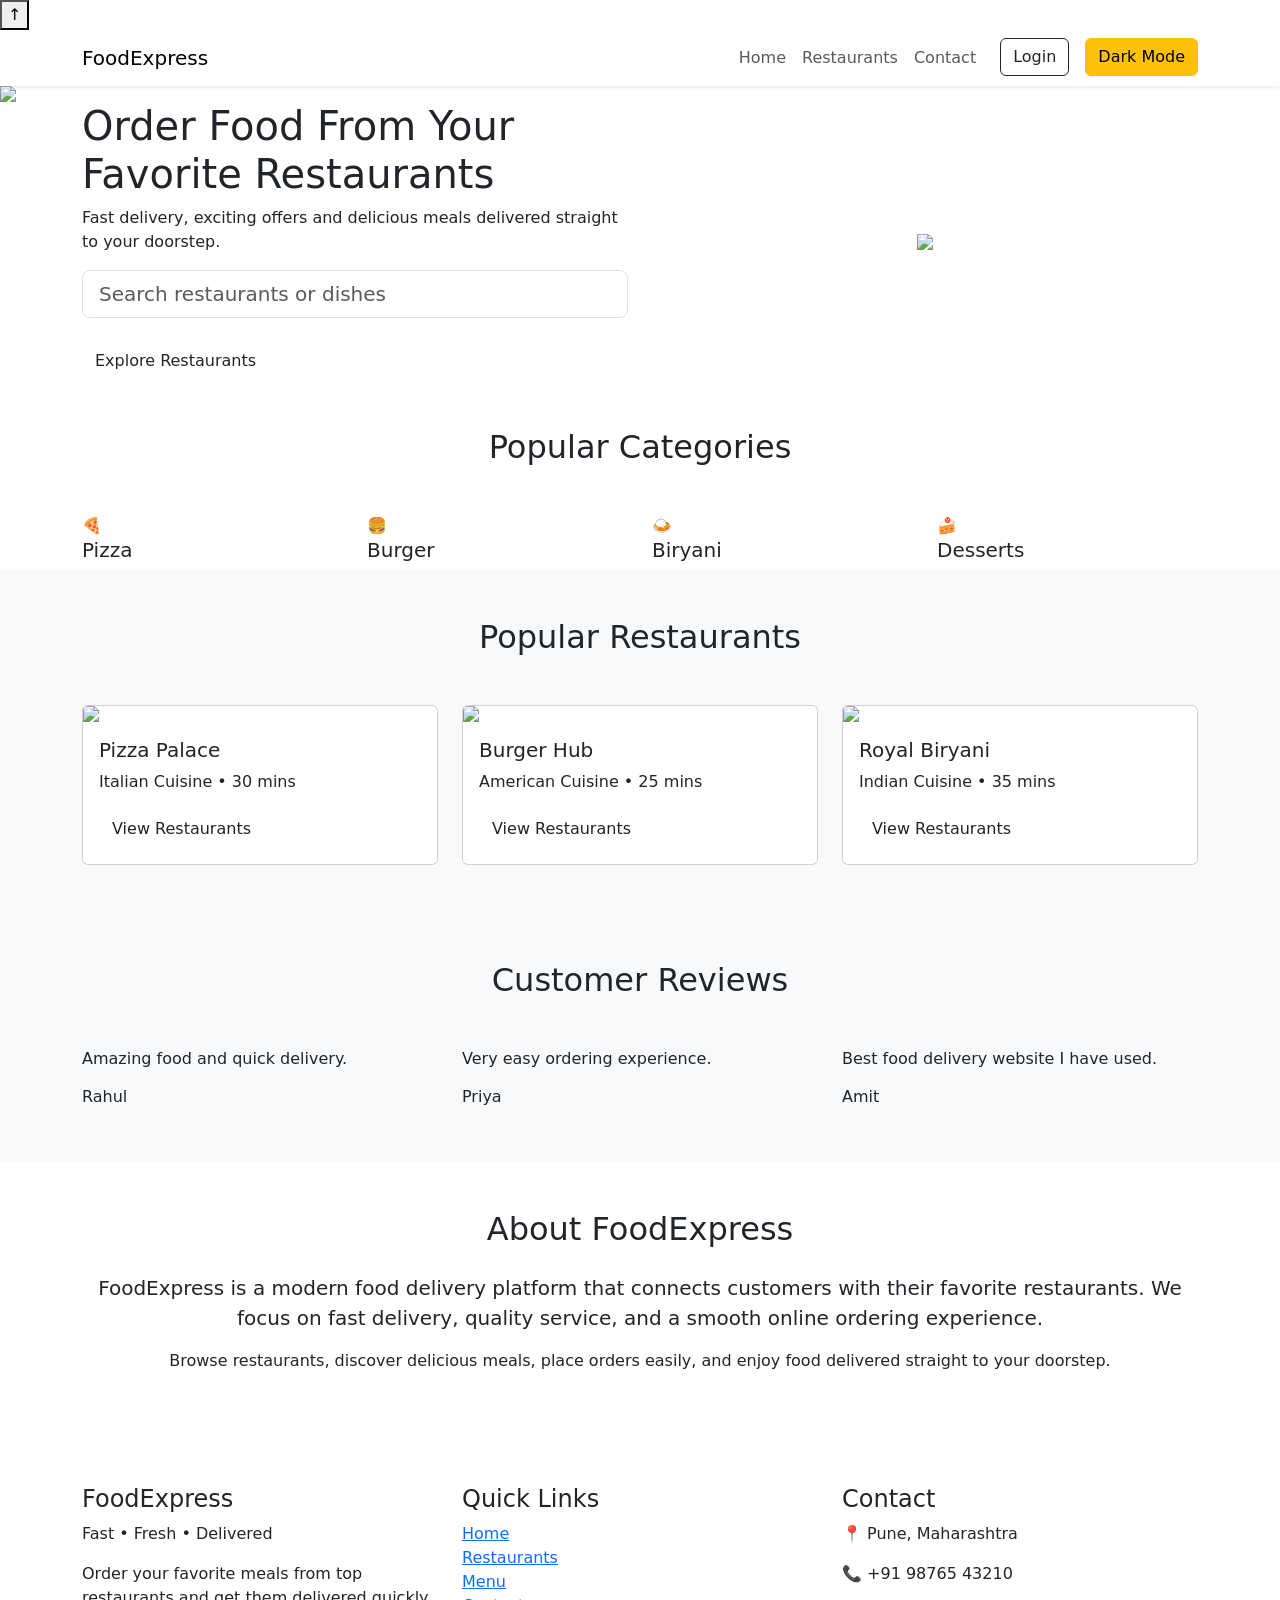
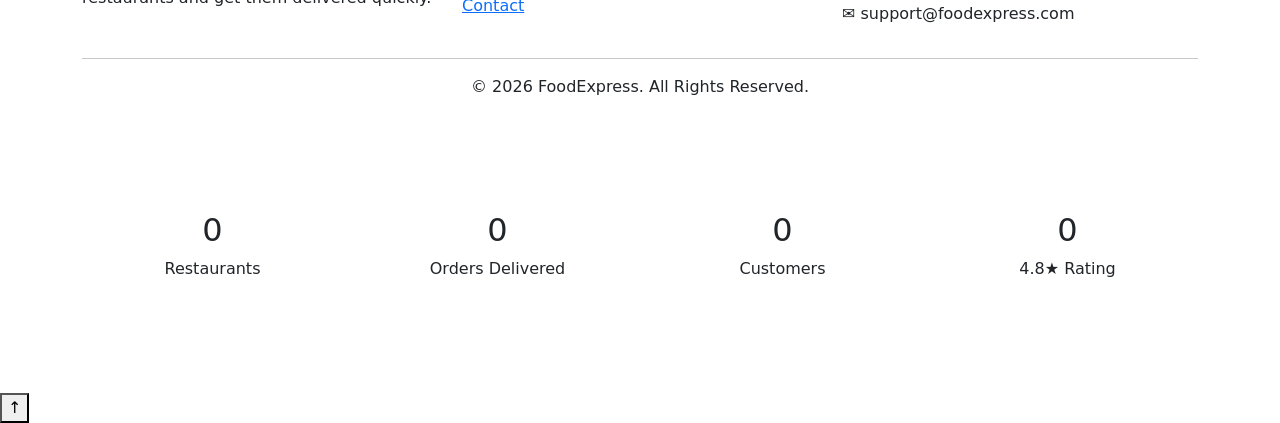
==== index.html @ 67959ab9 "Add files via upload Initial FoodExpress Project Upload" ====
<!DOCTYPE html>

<html lang="en">
<head>
<meta charset="UTF-8">
<meta name="viewport" content="width=device-width, initial-scale=1.0">
<title>FoodExpress</title>

<link href="https://cdn.jsdelivr.net/npm/bootstrap@5.3.3/dist/css/bootstrap.min.css" rel="stylesheet">

<link rel="stylesheet" href="../CSS/style.css">
<link rel="stylesheet" href="../CSS/responsive.css">

</head>
<button id="topBtn">
↑
</button>
<body>

<nav class="navbar navbar-expand-lg navbar-light bg-white shadow-sm sticky-top">
<div class="container">

<a class="navbar-brand logo" href="index.html">
FoodExpress
</a>

<button class="navbar-toggler" type="button" data-bs-toggle="collapse" data-bs-target="#navbarMenu">
<span class="navbar-toggler-icon"></span>
</button>

<div class="collapse navbar-collapse" id="navbarMenu">

<ul class="navbar-nav ms-auto">

<li class="nav-item">
<a class="nav-link" href="index.html">Home</a>
</li>

<li class="nav-item">
<a class="nav-link" href="restaurants.html">Restaurants</a>
</li>

<li class="nav-item">
<a class="nav-link" href="contact.html">Contact</a>
</li>
<li class="nav-item">
<button class="btn btn-outline-dark ms-lg-3"
data-bs-toggle="modal"
data-bs-target="#loginModal">
Login
</button>
</li>

<li class="nav-item">
<button id="darkModeBtn" class="btn btn-warning ms-lg-3">
Dark Mode
</button>
</li>

</ul>

</div>

</div>
</nav>
<div id="foodCarousel" class="carousel slide" data-bs-ride="carousel">

<div class="carousel-inner">

<div class="carousel-item active">
<img src="https://images.unsplash.com/photo-1504674900247-0877df9cc836?w=1200"
class="d-block w-100 carousel-img">
</div>

<div class="carousel-item">
<img src="https://images.unsplash.com/photo-1513104890138-7c749659a591?w=1200"
class="d-block w-100 carousel-img">
</div>

<div class="carousel-item">
<img src="https://images.unsplash.com/photo-1568901346375-23c9450c58cd?w=1200"
class="d-block w-100 carousel-img">
</div>

</div>

<button class="carousel-control-prev" type="button" data-bs-target="#foodCarousel" data-bs-slide="prev">
<span class="carousel-control-prev-icon"></span>
</button>

<button class="carousel-control-next" type="button" data-bs-target="#foodCarousel" data-bs-slide="next">
<span class="carousel-control-next-icon"></span>
</button>

</div>

<section class="hero">
<div class="container">

<div class="row align-items-center">

<div class="col-lg-6">

<h1 class="hero-title">
Order Food From Your Favorite Restaurants
</h1>

<p class="hero-text">
Fast delivery, exciting offers and delicious meals delivered straight to your doorstep.
</p>

<div class="search-box">
<input type="text" class="form-control form-control-lg" placeholder="Search restaurants or dishes">
</div>

<a href="restaurants.html" class="btn btn-main mt-4">
Explore Restaurants
</a>

</div>

<div class="col-lg-6 text-center">

<img src="https://images.unsplash.com/photo-1504674900247-0877df9cc836?w=1000"
class="img-fluid hero-img">

</div>

</div>

</div>
</section>

<section class="categories py-5">

<div class="container">

<h2 class="text-center section-title mb-5">
Popular Categories
</h2>

<div class="row g-4">

<div class="col-md-3">
<div class="category-card">
🍕
<h5>Pizza</h5>
</div>
</div>

<div class="col-md-3">
<div class="category-card">
🍔
<h5>Burger</h5>
</div>
</div>

<div class="col-md-3">
<div class="category-card">
🍛
<h5>Biryani</h5>
</div>
</div>

<div class="col-md-3">
<div class="category-card">
🍰
<h5>Desserts</h5>
</div>
</div>

</div>

</div>

<section class="restaurants bg-light py-5">

<div class="container">

<h2 class="text-center section-title mb-5">
Popular Restaurants
</h2>

<div class="row g-4">

<div class="col-md-4">

<div class="card restaurant-card">

<img src="https://images.unsplash.com/photo-1513104890138-7c749659a591?w=800" class="card-img-top">

<div class="card-body">

<h5>Pizza Palace</h5>

<p>Italian Cuisine • 30 mins</p>

<a href="restaurants.html" class="btn btn-main">
View Restaurants
</a>

</div>

</div>

</div>

<div class="col-md-4">

<div class="card restaurant-card">

<img src="https://images.unsplash.com/photo-1568901346375-23c9450c58cd?w=800" class="card-img-top">

<div class="card-body">

<h5>Burger Hub</h5>

<p>American Cuisine • 25 mins</p>

<a href="restaurants.html" class="btn btn-main">
View Restaurants
</a>

</div>

</div>

</div>

<div class="col-md-4">

<div class="card restaurant-card">

<img src="https://images.unsplash.com/photo-1589302168068-964664d93dc0?w=800" class="card-img-top">

<div class="card-body">

<h5>Royal Biryani</h5>

<p>Indian Cuisine • 35 mins</p>

<a href="restaurants.html" class="btn btn-main">
View Restaurants
</a>

</div>

</div>

</div>

</div>

</div>

</section>


<section class="testimonials bg-light py-5">

<div class="container">

<h2 class="text-center section-title mb-5">
Customer Reviews
</h2>

<div class="row">

<div class="col-md-4">
<div class="review-box">
<p>Amazing food and quick delivery.</p>
<h6>Rahul</h6>
</div>
</div>

<div class="col-md-4">
<div class="review-box">
<p>Very easy ordering experience.</p>
<h6>Priya</h6>
</div>
</div>

<div class="col-md-4">
<div class="review-box">
<p>Best food delivery website I have used.</p>
<h6>Amit</h6>
</div>
</div>

</div>

</div>

</section>
<section class="py-5">

<div class="container text-center">

<h2 class="section-title mb-4">
About FoodExpress
</h2>

<p class="lead">
FoodExpress is a modern food delivery platform that connects customers with their favorite restaurants. We focus on fast delivery, quality service, and a smooth online ordering experience.
</p>

<p>
Browse restaurants, discover delicious meals, place orders easily, and enjoy food delivered straight to your doorstep.
</p>

</div>

</section>

<footer class="footer py-5">

<div class="container">

<div class="row">

<div class="col-md-4">

<h4>FoodExpress</h4>

<p>
Fast • Fresh • Delivered
</p>

<p>
Order your favorite meals from top restaurants and get them delivered quickly.
</p>

</div>

<div class="col-md-4">

<h4>Quick Links</h4>

<ul class="list-unstyled">

<li><a href="index.html">Home</a></li>

<li><a href="restaurants.html">Restaurants</a></li>

<li><a href="menu.html">Menu</a></li>

<li><a href="contact.html">Contact</a></li>

</ul>

</div>

<div class="col-md-4">

<h4>Contact</h4>

<p>📍 Pune, Maharashtra</p>

<p>📞 +91 98765 43210</p>

<p>✉ support@foodexpress.com</p>

</div>

</div>

<hr>

<div class="text-center">

<p>
© 2026 FoodExpress. All Rights Reserved.
</p>

</div>

</div>

</footer>
</div>
<section class="py-5">

<div class="container">

<div class="row text-center">

<div class="col-md-3">
<h2 class="counter" data-target="100">0</h2>
<p>Restaurants</p>
</div>

<div class="col-md-3">
<h2 class="counter" data-target="5000">0</h2>
<p>Orders Delivered</p>
</div>

<div class="col-md-3">
<h2 class="counter" data-target="10000">0</h2>
<p>Customers</p>
</div>

<div class="col-md-3">
<h2 class="counter" data-target="48">0</h2>
<p>4.8★ Rating</p>
</div>

</div>

</div>

</section>
</div>

</div>

</div>

</section>

</section>

</footer>

<script src="https://code.jquery.com/jquery-3.7.1.min.js"></script>

<script src="https://cdn.jsdelivr.net/npm/bootstrap@5.3.3/dist/js/bootstrap.bundle.min.js"></script>

<script src="../JavaScript/script.js"></script>
<button id="topBtn">
↑
</button>
<div class="modal fade" id="loginModal" tabindex="-1">

    <div class="modal-dialog">

        <div class="modal-content">

            <div class="modal-header">

                <h5 class="modal-title">Login</h5>

                <button type="button"
                        class="btn-close"
                        data-bs-dismiss="modal">
                </button>

            </div>

            <div class="modal-body">

                <input type="email"
                       id="loginEmail"
                       class="form-control mb-3"
                       placeholder="Enter Email">

                <input type="password"
                       id="loginPassword"
                       class="form-control"
                       placeholder="Enter Password">

            </div>


            <div class="modal-footer">

                <button class="btn btn-outline-secondary"
                        data-bs-toggle="modal"
                        data-bs-target="#registerModal"
                        data-bs-dismiss="modal">
                    Create Account
                </button>

                <button id="loginBtn"
                        class="btn btn-main">
                    Login
                </button>

            </div>

        </div>

    </div>

</div>

<div class="modal fade" id="registerModal" tabindex="-1">

    <div class="modal-dialog">

        <div class="modal-content">

            <div class="modal-header">

                <h5 class="modal-title">Create Account</h5>

                <button type="button"
                        class="btn-close"
                        data-bs-dismiss="modal">
                </button>

            </div>

            <div class="modal-body">

                <input type="text"
                       id="regName"
                       class="form-control mb-3"
                       placeholder="Full Name">

                <input type="email"
                       id="regEmail"
                       class="form-control mb-3"
                       placeholder="Email">

                <input type="password"
                       id="regPassword"
                       class="form-control mb-3"
                       placeholder="Password">

                <input type="password"
                       id="regConfirmPassword"
                       class="form-control"
                       placeholder="Confirm Password">

            </div>

            <div class="modal-footer">

                <button id="createAccountBtn"
                        class="btn btn-main">
                    Create Account
                </button>

            </div>

        </div>

    </div>

</div>
</body>
</html>
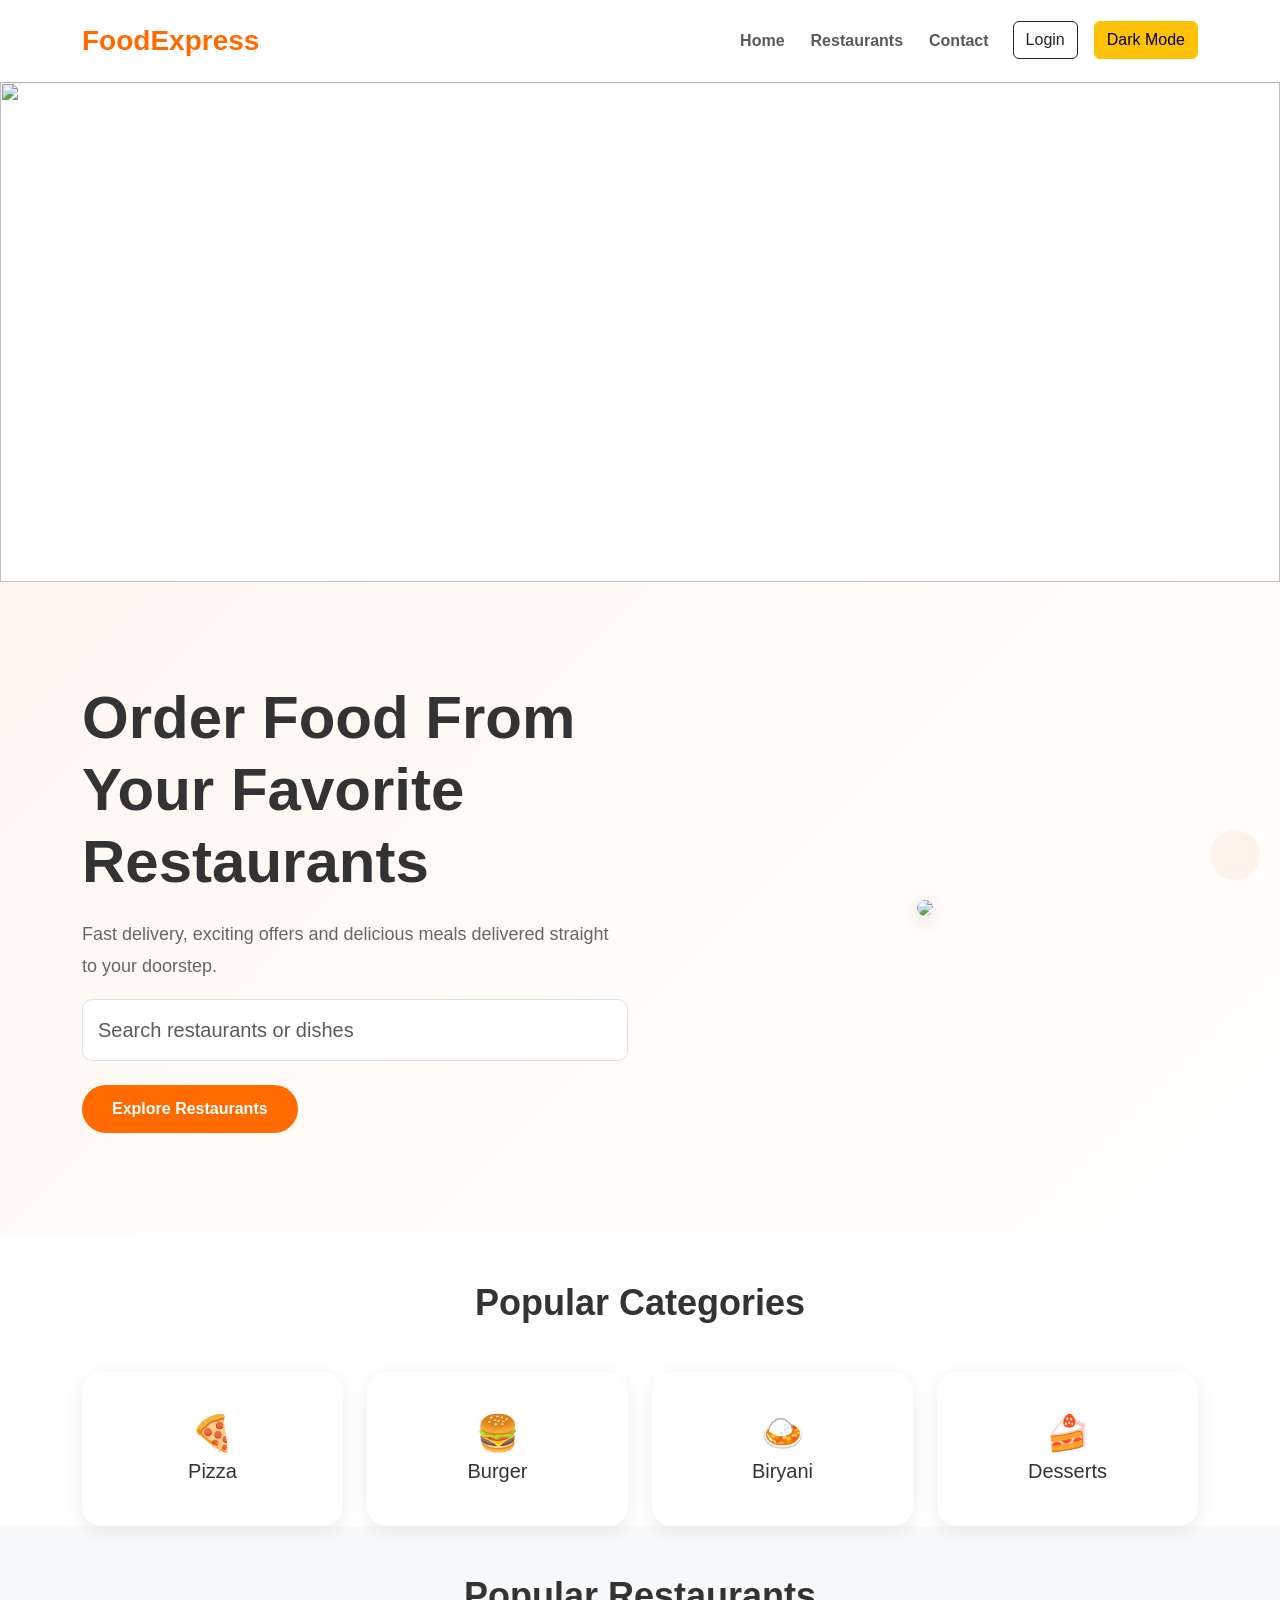
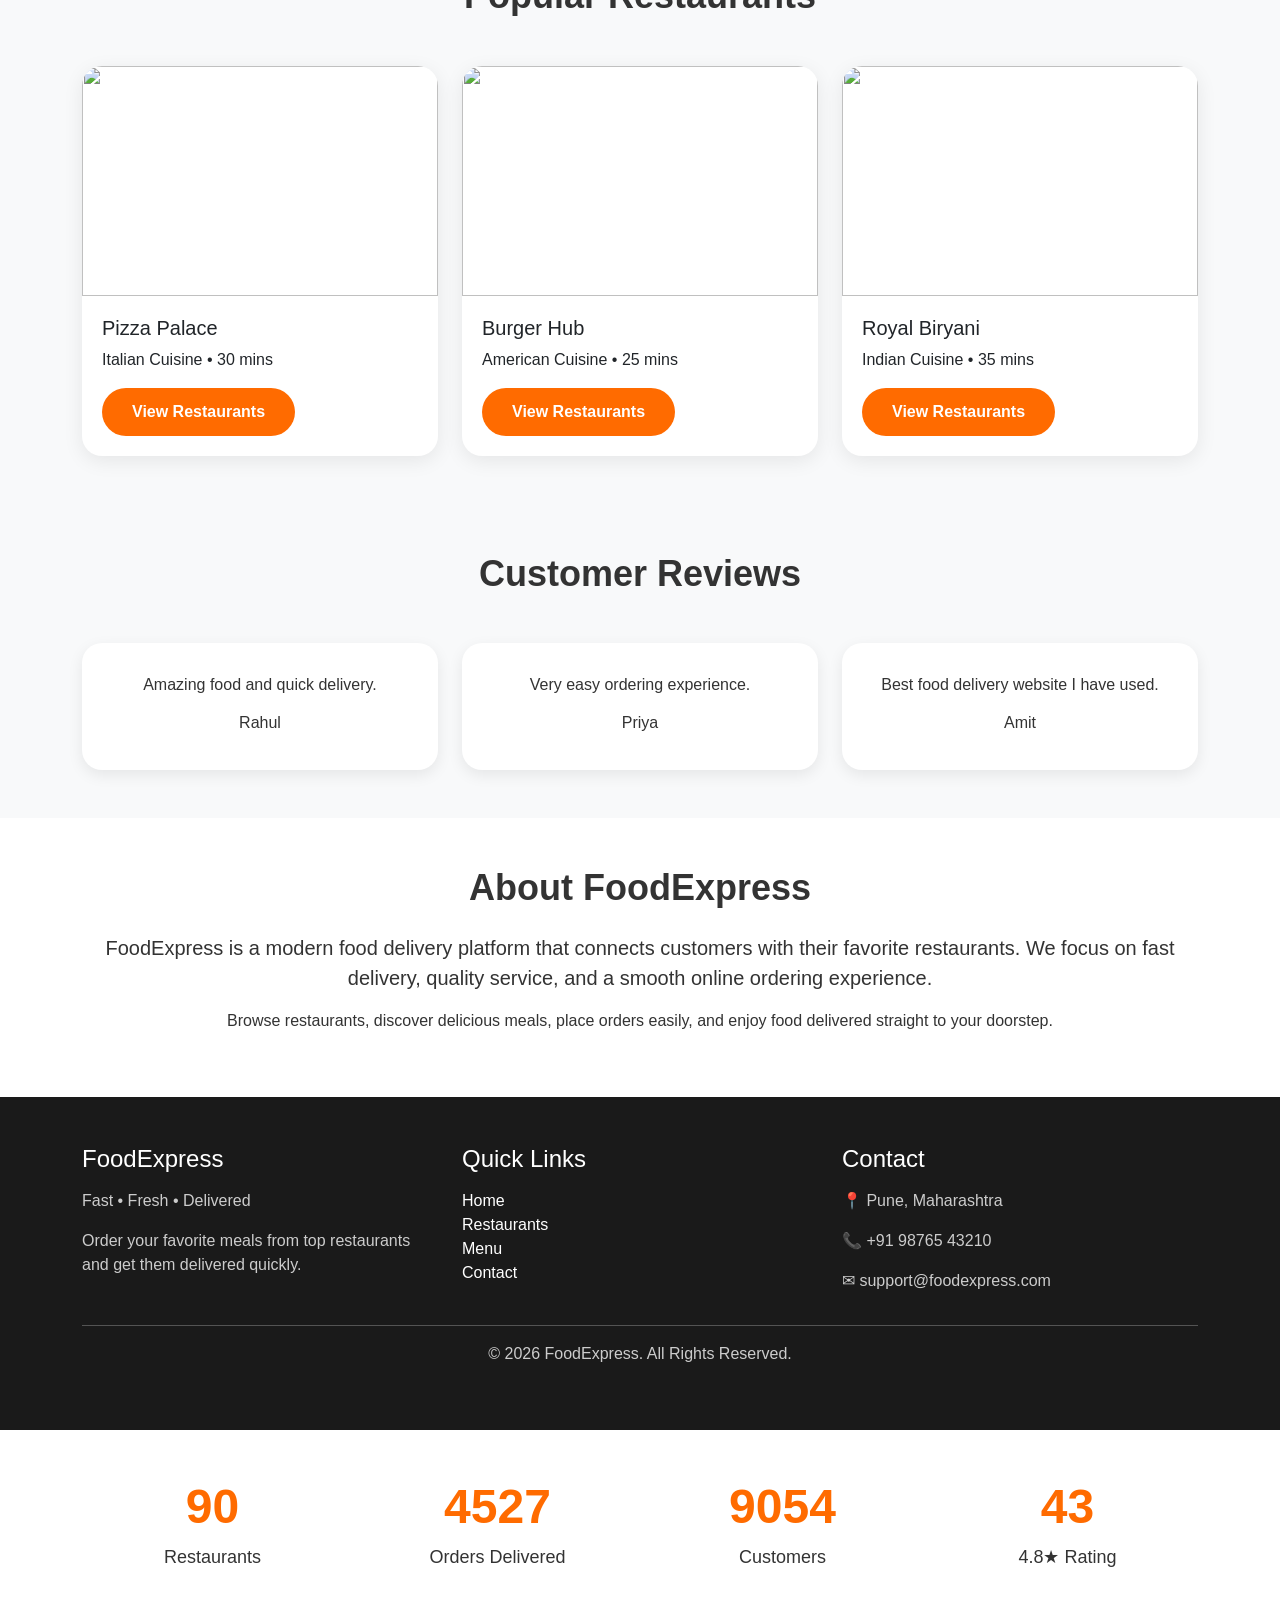
==== commit ebcbef83: "Update stylesheet and script links in index.html" ====
--- a/index.html
+++ b/index.html
@@ -8,8 +8,8 @@
 
 <link href="https://cdn.jsdelivr.net/npm/bootstrap@5.3.3/dist/css/bootstrap.min.css" rel="stylesheet">
 
-<link rel="stylesheet" href="../CSS/style.css">
-<link rel="stylesheet" href="../CSS/responsive.css">
+<link rel="stylesheet" href="style.css">
+<link rel="stylesheet" href="responsive.css">
 
 </head>
 <button id="topBtn">
@@ -425,7 +425,7 @@
 
 <script src="https://cdn.jsdelivr.net/npm/bootstrap@5.3.3/dist/js/bootstrap.bundle.min.js"></script>
 
-<script src="../JavaScript/script.js"></script>
+<script src="script.js"></script>
 <button id="topBtn">
 ↑
 </button>
--- a/style.css
+++ b/style.css
@@ -0,0 +1,346 @@
+*{
+    margin:0;
+    padding:0;
+    box-sizing:border-box;
+}
+
+body{
+    font-family:Arial, Helvetica, sans-serif;
+    background:#ffffff;
+    color:#333;
+}
+
+.logo{
+    color:#ff6b00 !important;
+    font-size:28px;
+    font-weight:bold;
+}
+
+.navbar{
+    padding:15px 0;
+}
+
+.nav-link{
+    font-weight:500;
+    margin-left:10px;
+}
+
+.hero{
+    padding:100px 0;
+    background:linear-gradient(135deg,#fff7f0,#ffffff);
+}
+
+.hero-title{
+    font-size:60px;
+    font-weight:800;
+    line-height:1.2;
+    margin-bottom:20px;
+}
+
+.hero-text{
+    font-size:18px;
+    color:#666;
+    line-height:1.8;
+}
+
+.hero-img{
+    border-radius:20px;
+    box-shadow:0 5px 20px rgba(0,0,0,0.15);
+}
+
+.btn-main{
+    background:#ff6b00;
+    color:white;
+    padding:12px 30px;
+    border:none;
+    text-decoration:none;
+    border-radius:30px;
+    display:inline-block;
+    font-weight:600;
+    transition:0.3s;
+}
+
+.btn-main:hover{
+    background:#e55f00;
+    color:white;
+    transform:translateY(-3px);
+}
+
+.section-title{
+    font-size:36px;
+    font-weight:700;
+}
+
+.category-card{
+    background:white;
+    padding:35px;
+    border-radius:20px;
+    text-align:center;
+    font-size:35px;
+    box-shadow:0 5px 20px rgba(0,0,0,0.08);
+    transition:0.3s;
+    cursor:pointer;
+}
+
+.category-card:hover{
+    background:#ff6b00;
+    color:white;
+    transform:translateY(-10px);
+}
+
+.restaurant-card{
+    border:none;
+    border-radius:20px;
+    overflow:hidden;
+    box-shadow:0 5px 20px rgba(0,0,0,0.08);
+    transition:0.3s;
+}
+
+.restaurant-card:hover{
+    transform:translateY(-10px);
+    box-shadow:0 12px 25px rgba(0,0,0,0.15);
+}
+
+.restaurant-card img{
+    height:230px;
+    object-fit:cover;
+}
+
+.restaurant-card .card-body{
+    padding:20px;
+}
+
+.review-box{
+    background:white;
+    padding:30px;
+    border-radius:20px;
+    box-shadow:0 5px 15px rgba(0,0,0,0.08);
+    text-align:center;
+    height:100%;
+    transition:0.3s;
+}
+
+.review-box:hover{
+    transform:translateY(-8px);
+}
+
+
+.dark-mode{
+    background:#121212;
+    color:white;
+}
+
+.dark-mode .navbar{
+    background:#1e1e1e !important;
+}
+
+.dark-mode .card,
+.dark-mode .category-card,
+.dark-mode .review-box{
+    background:#1f1f1f;
+    color:white;
+}
+
+.dark-mode .bg-light{
+    background:#181818 !important;
+}
+
+.dark-mode .footer{
+    background:#000;
+}
+
+.search-box input{
+    padding:15px;
+    border-radius:10px;
+}
+html{
+    scroll-behavior:smooth;
+}
+
+.restaurant-card,
+.category-card,
+.offer-box,
+.review-box{
+    transition:0.3s;
+}
+
+.restaurant-card:hover,
+.category-card:hover,
+.offer-box:hover,
+.review-box:hover{
+    transform:translateY(-8px);
+}
+.carousel-img{
+    height:500px;
+    object-fit:cover;
+}
+#topBtn{
+    position:fixed;
+    bottom:20px;
+    right:20px;
+    background:#ff6b00;
+    color:white;
+    border:none;
+    width:50px;
+    height:50px;
+    border-radius:50%;
+    font-size:20px;
+    display:none;
+    z-index:999;
+}
+.counter{
+    font-size: 2.5rem;
+    font-weight: bold;
+    color: #ff6b00;
+}
+.footer{
+    background:#222;
+    color:white;
+}
+
+.footer a{
+    color:white;
+    text-decoration:none;
+}
+
+.footer a:hover{
+    color:#ff6b00;
+}
+
+.footer h4{
+    margin-bottom:15px;
+}
+.restaurant-card:hover{
+    transform: translateY(-8px);
+    transition: 0.3s;
+}
+
+.btn-main:hover{
+    transform: scale(1.05);
+    transition: 0.3s;
+}
+.navbar{
+    padding:15px 0;
+    backdrop-filter:blur(10px);
+}
+
+.nav-link{
+    font-weight:600;
+    margin-left:10px;
+    transition:0.3s;
+}
+
+.nav-link:hover{
+    color:#ff6b00 !important;
+}
+
+.counter{
+    font-size:3rem;
+    font-weight:800;
+    color:#ff6b00;
+}
+
+.counter + p{
+    font-size:18px;
+    font-weight:500;
+}
+
+.footer{
+    background:#1a1a1a;
+    color:white;
+    padding:60px 0;
+}
+
+.footer p{
+    color:#ccc;
+}
+
+@media (max-width: 768px){
+
+    .navbar-nav{
+        text-align:center;
+        padding-top:15px;
+    }
+
+    .navbar-nav .btn{
+        width:100%;
+        margin-top:10px;
+        margin-left:0 !important;
+    }
+
+}
+@media (max-width: 768px){
+
+    .hero-title{
+        font-size:38px;
+        text-align:center;
+    }
+
+    .hero-text{
+        text-align:center;
+    }
+
+    .hero .btn-main{
+        display:block;
+        width:100%;
+        text-align:center;
+    }
+
+}
+.filter-buttons{
+    display:flex;
+    flex-wrap:wrap;
+    justify-content:center;
+    gap:10px;
+}
+.filter-buttons button{
+    min-width:120px;
+}
+.dark-mode{
+    background:#121212;
+    color:white;
+}
+
+.dark-mode .navbar{
+    background:#1e1e1e !important;
+}
+
+.dark-mode .nav-link{
+    color:white !important;
+}
+
+.dark-mode .card,
+.dark-mode .category-card,
+.dark-mode .review-box,
+.dark-mode .restaurant-card{
+    background:#1f1f1f;
+    color:white;
+}
+
+.dark-mode .form-control{
+    background:#2a2a2a;
+    color:white;
+    border-color:#444;
+}
+
+.dark-mode .form-control::placeholder{
+    color:#ccc;
+}
+
+.dark-mode h1,
+.dark-mode h2,
+.dark-mode h3,
+.dark-mode h4,
+.dark-mode h5,
+.dark-mode h6,
+.dark-mode p{
+    color:white;
+}
+
+.dark-mode .bg-light{
+    background:#181818 !important;
+}
+
+.dark-mode .footer{
+    background:#000;
+}
--- a/responsive.css
+++ b/responsive.css
@@ -0,0 +1,56 @@
+@media(max-width:992px){
+
+    .hero{
+        text-align:center;
+    }
+
+    .hero-title{
+        font-size:42px;
+    }
+
+    .hero-img{
+        margin-top:30px;
+    }
+}
+
+@media(max-width:768px){
+
+    .hero-title{
+        font-size:34px;
+    }
+
+    .section-title{
+        font-size:28px;
+    }
+
+    .offer-box{
+        margin-bottom:20px;
+    }
+}
+
+@media(max-width:576px){
+
+    .hero{
+        padding:50px 0;
+    }
+
+    .hero-title{
+        font-size:28px;
+    }
+
+    .hero-text{
+        font-size:16px;
+    }
+
+    .category-card{
+        padding:25px;
+    }
+
+    .offer-box{
+        padding:30px;
+    }
+
+    .offer-box h3{
+        font-size:28px;
+    }
+}
